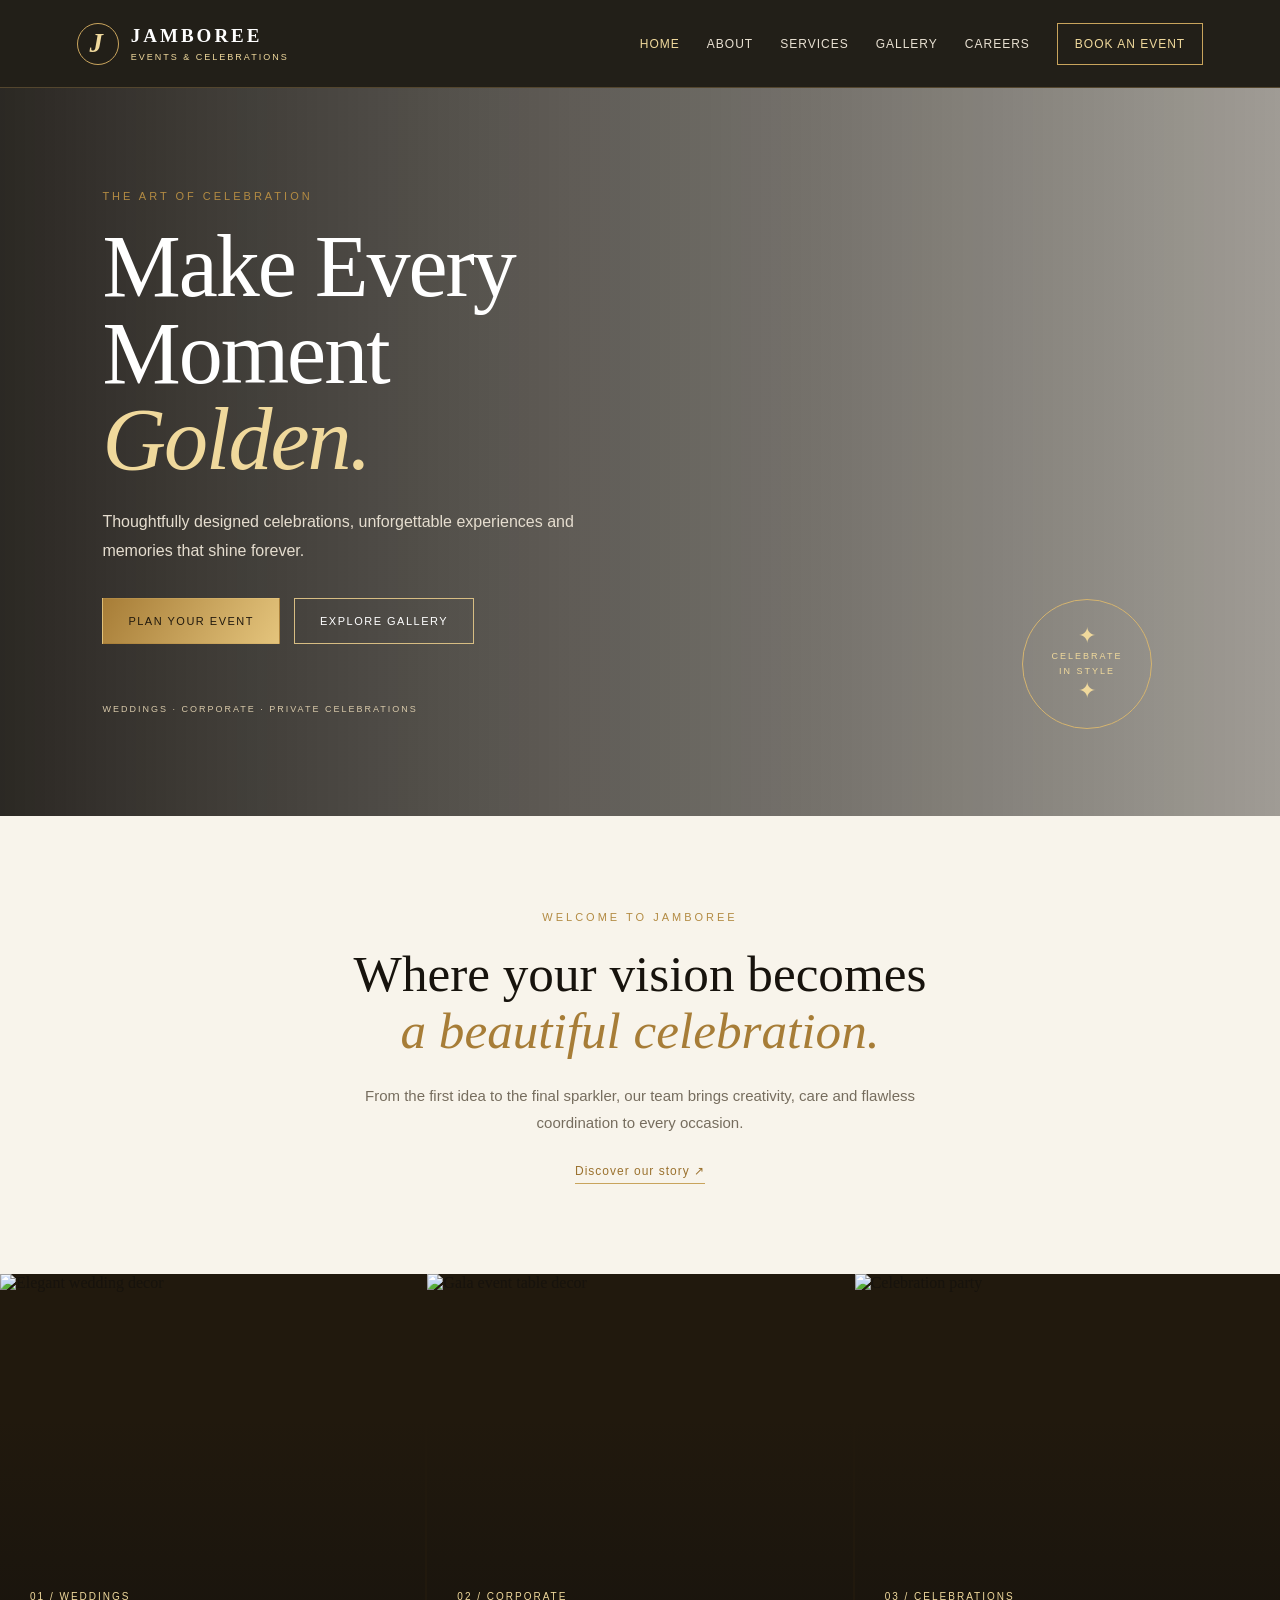
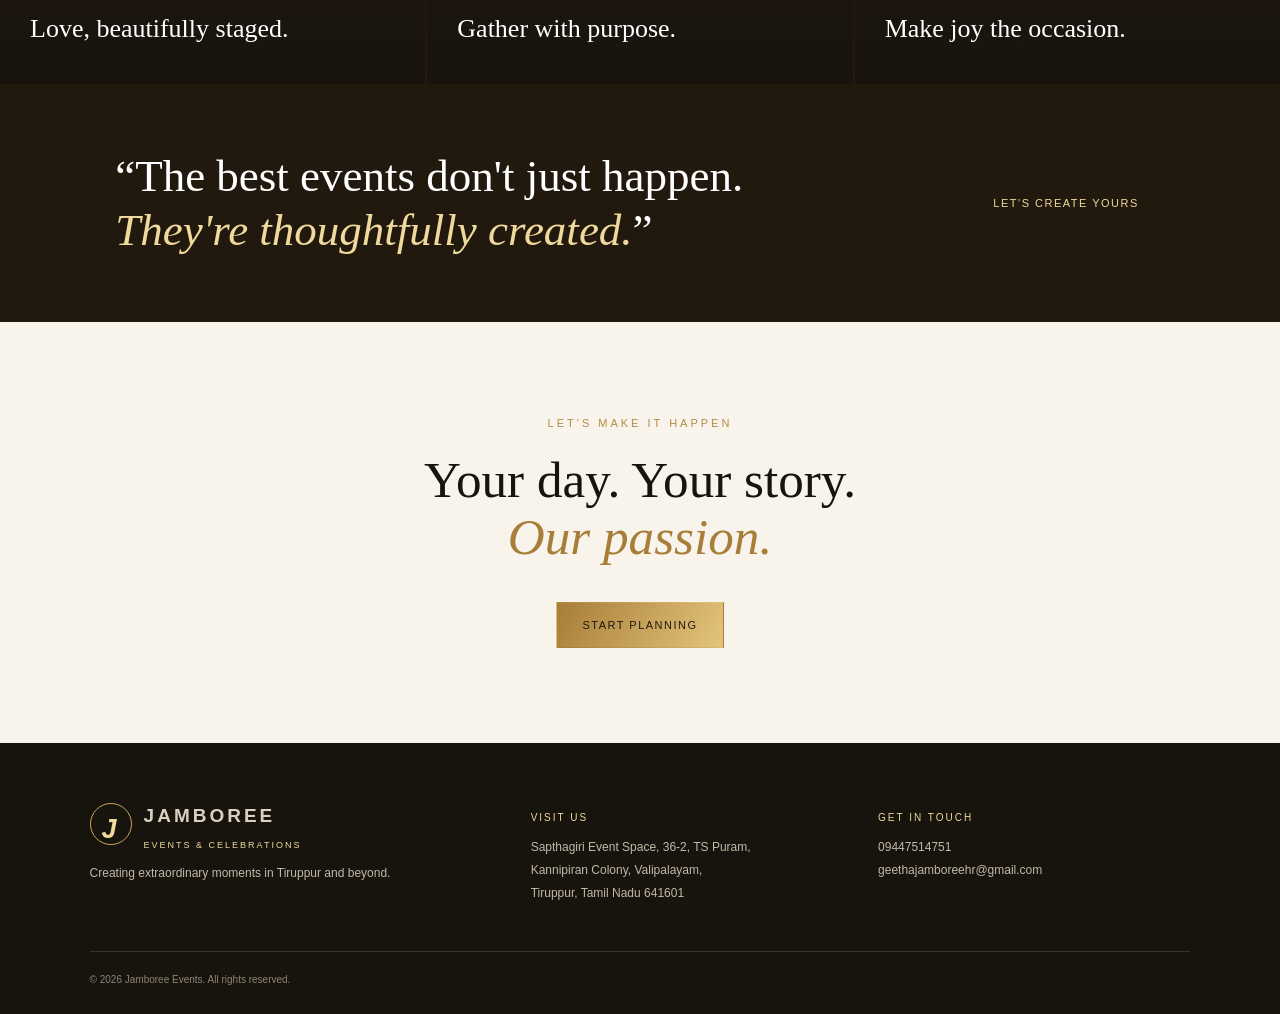
==== index.html @ 70dd2494 "Initial commit" ====
<!DOCTYPE html>
<html lang="en"><head><meta charset="UTF-8"><meta name="viewport" content="width=device-width, initial-scale=1.0"><title>Jamboree Events | Moments Made Magnificent</title><link rel="stylesheet" href="css/style.css"></head>
<body>
<header class="site-header"><a class="brand" href="index.html"><span class="brand-mark">J</span><span>JAMBOREE<small>EVENTS & CELEBRATIONS</small></span></a><button class="menu-toggle" aria-label="Open menu">☰</button><nav><a class="active" href="index.html">Home</a><a href="about.html">About</a><a href="services.html">Services</a><a href="gallery.html">Gallery</a><a href="careers.html">Careers</a><a class="nav-cta" href="booking.html">Book an Event</a></nav></header>
<main>
<section class="hero"><div class="hero-content"><p class="eyebrow">THE ART OF CELEBRATION</p><h1>Make Every Moment<br><em>Golden.</em></h1><p class="hero-copy">Thoughtfully designed celebrations, unforgettable experiences and memories that shine forever.</p><div class="hero-actions"><a class="btn btn-gold" href="booking.html">Plan Your Event</a><a class="btn btn-outline" href="gallery.html">Explore Gallery</a></div><div class="hero-note">WEDDINGS · CORPORATE · PRIVATE CELEBRATIONS</div></div><div class="hero-seal">✦<span>CELEBRATE<br>IN STYLE</span>✦</div></section>
<section class="intro section"><p class="eyebrow">WELCOME TO JAMBOREE</p><h2>Where your vision becomes<br><em>a beautiful celebration.</em></h2><p class="narrow">From the first idea to the final sparkler, our team brings creativity, care and flawless coordination to every occasion.</p><a class="text-link" href="about.html">Discover our story ↗</a></section>
<section class="feature-grid"><article class="feature-card"><img src="https://images.unsplash.com/photo-1519741497674-611481863552?auto=format&fit=crop&w=900&q=85" alt="Elegant wedding decor"><div><span>01 / WEDDINGS</span><h3>Love, beautifully staged.</h3></div></article><article class="feature-card"><img src="https://images.unsplash.com/photo-1511795409834-ef04bbd61622?auto=format&fit=crop&w=900&q=85" alt="Gala event table decor"><div><span>02 / CORPORATE</span><h3>Gather with purpose.</h3></div></article><article class="feature-card"><img src="https://images.unsplash.com/photo-1464207687429-7505649dae38?auto=format&fit=crop&w=900&q=85" alt="Celebration party"><div><span>03 / CELEBRATIONS</span><h3>Make joy the occasion.</h3></div></article></section>
<section class="quote-band"><p>“The best events don't just happen.<br><em>They're thoughtfully created.</em>”</p><a class="btn btn-dark" href="booking.html">Let's create yours</a></section>
<section class="section center"><p class="eyebrow">LET'S MAKE IT HAPPEN</p><h2>Your day. Your story.<br><em>Our passion.</em></h2><a class="btn btn-gold" href="booking.html">Start Planning</a></section>
</main><footer class="footer"><div><a class="brand" href="index.html"><span class="brand-mark">J</span><span>JAMBOREE<small>EVENTS & CELEBRATIONS</small></span></a><p>Creating extraordinary moments in Tiruppur and beyond.</p></div><div><h4>VISIT US</h4><p>Sapthagiri Event Space, 36-2, TS Puram,<br>Kannipiran Colony, Valipalayam,<br>Tiruppur, Tamil Nadu 641601</p></div><div><h4>GET IN TOUCH</h4><p><a href="tel:09447514751">09447514751</a><br><a href="mailto:geethajamboreehr@gmail.com">geethajamboreehr@gmail.com</a></p></div><div class="copyright">© 2026 Jamboree Events. All rights reserved.</div></footer><script src="js/main.js"></script></body></html>
---- css/style.css ----
:root{--ink:#17130d;--deep:#21190d;--gold:#c9a45c;--gold2:#f0d99c;--cream:#f8f4eb;--muted:#766d5e}*{box-sizing:border-box}html{scroll-behavior:smooth}body{margin:0;background:var(--cream);color:var(--ink);font-family:Georgia,'Times New Roman',serif}a{color:inherit;text-decoration:none}.site-header{height:88px;padding:0 6vw;display:flex;align-items:center;justify-content:space-between;background:#17130df2;color:#fff;position:sticky;top:0;z-index:20;border-bottom:1px solid #b9975b55}.brand{display:flex;align-items:center;gap:12px;font-size:19px;letter-spacing:3px;font-weight:bold}.brand small{display:block;font:9px Arial,sans-serif;letter-spacing:2px;color:var(--gold2);margin-top:5px}.brand-mark{width:42px;height:42px;border:1px solid var(--gold);border-radius:50%;display:grid;place-items:center;color:var(--gold2);font-size:27px;font-style:italic}nav{display:flex;align-items:center;gap:27px;font:12px Arial,sans-serif;letter-spacing:1px;text-transform:uppercase}nav a{color:#e9e1d2;transition:.2s}nav a:hover,nav a.active{color:var(--gold2)}.nav-cta{border:1px solid var(--gold);padding:13px 17px;color:var(--gold2)}.menu-toggle{display:none;background:none;color:white;border:1px solid var(--gold);padding:8px 12px;font-size:20px}.hero{min-height:660px;background:linear-gradient(90deg,rgba(15,12,8,.88),rgba(15,12,8,.38)),url('https://images.unsplash.com/photo-1519741497674-611481863552?auto=format&fit=crop&w=2000&q=90') center/cover;display:flex;align-items:center;padding:8vw;color:#fff;position:relative}.hero-content{max-width:700px}.eyebrow{font:11px Arial,sans-serif;letter-spacing:3px;color:#b38b43;text-transform:uppercase;margin:0 0 22px}.hero h1,.page-hero h1{font-size:clamp(48px,7vw,88px);line-height:.98;font-weight:normal;margin:0 0 25px;letter-spacing:-2px}.hero h1 em,.page-hero h1 em,h2 em,.quote-band em{color:var(--gold2);font-style:italic}.hero-copy{font:16px/1.8 Arial,sans-serif;color:#e5ddcf;max-width:490px}.hero-actions{display:flex;gap:14px;margin-top:32px;flex-wrap:wrap}.btn{display:inline-block;padding:16px 25px;font:11px Arial,sans-serif;letter-spacing:1.5px;text-transform:uppercase;border:1px solid transparent;cursor:pointer}.btn-gold{background:linear-gradient(120deg,#a77d37,#e4c47c);color:#21190d}.btn-outline{border-color:#d7bd83;color:#fff}.btn-dark{background:#21190d;color:#f0d99c}.hero-note{font:9px Arial,sans-serif;letter-spacing:2px;color:#d8c9aa;margin-top:60px}.hero-seal{position:absolute;right:10%;bottom:12%;width:130px;height:130px;border:1px solid #d5b46f;border-radius:50%;display:flex;flex-direction:column;align-items:center;justify-content:center;color:var(--gold2);font-size:22px}.hero-seal span{text-align:center;font:9px/1.6 Arial,sans-serif;letter-spacing:2px}.section{padding:95px 9vw}.intro{text-align:center}.intro h2,.section h2{font-size:clamp(34px,4vw,53px);font-weight:normal;line-height:1.12;margin:0 0 22px}.intro h2 em,.section h2 em{color:#a77d37}.narrow{max-width:600px;margin:0 auto 25px;color:var(--muted);font:15px/1.8 Arial,sans-serif}.text-link{color:#9b722f;border-bottom:1px solid #c9a45c;padding-bottom:5px;font:12px Arial,sans-serif;letter-spacing:1px}.feature-grid{display:grid;grid-template-columns:repeat(3,1fr);gap:2px;background:#21190d}.feature-card{height:410px;position:relative;overflow:hidden}.feature-card img{width:100%;height:100%;object-fit:cover;transition:transform .5s}.feature-card:hover img{transform:scale(1.06)}.feature-card:after{content:'';position:absolute;inset:35% 0 0;background:linear-gradient(transparent,#17130df0)}.feature-card div{position:absolute;z-index:1;bottom:30px;left:30px;color:#fff}.feature-card span{font:10px Arial,sans-serif;letter-spacing:2px;color:var(--gold2)}.feature-card h3{font-size:26px;font-weight:normal;margin:10px 0}.quote-band{background:#21190d;color:#fff;padding:65px 9vw;display:flex;align-items:center;justify-content:space-between;gap:30px}.quote-band p{font-size:clamp(28px,4vw,45px);line-height:1.2;margin:0}.center{text-align:center}.center .btn{margin-top:15px}.footer{background:#17130d;color:#d9d0c0;padding:55px 7vw 25px;display:grid;grid-template-columns:1.3fr 1fr 1fr;gap:35px;font:12px/1.9 Arial,sans-serif}.footer h4{font:10px Arial,sans-serif;color:var(--gold2);letter-spacing:2px}.footer p{color:#c3b9a7}.copyright{grid-column:1/-1;border-top:1px solid #ffffff22;padding-top:18px;color:#8f8575;font-size:10px}.page-hero{padding:100px 9vw 85px;background:radial-gradient(circle at 80% 20%,#5b4524,#21190d 60%);color:white}.page-hero h1{font-size:clamp(43px,6vw,72px);max-width:850px}.page-hero>p:last-child{font:15px Arial,sans-serif;color:#d2c6b0}.split{display:grid;grid-template-columns:1fr 1fr;gap:7vw;align-items:center}.split-img{width:100%;height:520px;object-fit:cover}.split p:not(.eyebrow){font:15px/1.9 Arial,sans-serif;color:var(--muted)}.split .btn{margin-top:20px}.stats{background:#e9dfca;padding:50px 9vw;display:grid;grid-template-columns:repeat(4,1fr);gap:20px}.stats div{border-left:1px solid #b99a60;padding-left:20px}.stats strong{display:block;font-size:38px;color:#a77d37;font-weight:normal}.stats span{font:12px Arial,sans-serif;color:#615746}.service-list{padding-top:30px}.service-list article{display:grid;grid-template-columns:70px 1fr 30px;gap:20px;padding:32px 0;border-bottom:1px solid #d7c9ae;align-items:start}.service-list article>span{color:#ad843f;font-size:25px}.service-list h2{font-size:30px;margin:0 0 10px}.service-list p{font:14px/1.8 Arial,sans-serif;color:var(--muted);max-width:700px;margin:0}.service-list b{color:#b38b43;font-size:22px}.gallery{display:grid;grid-template-columns:repeat(3,1fr);gap:22px}.gallery figure{margin:0;position:relative;background:#21190d;overflow:hidden}.gallery img{width:100%;height:330px;object-fit:cover;display:block;transition:transform .4s}.gallery figure:hover img{transform:scale(1.05)}.gallery figcaption{padding:15px 17px;color:#f0d99c;font-size:17px}.gallery-note{text-align:center;color:#8a7d68;font:11px Arial,sans-serif;padding:0 20px 50px}.career-layout,.booking-layout{display:grid;grid-template-columns:1fr 1fr;gap:7vw;align-items:start}.career-layout h2,.booking-layout h2{font-size:38px;font-weight:normal}.career-layout p,.career-layout li,.booking-layout p{font:14px/1.8 Arial,sans-serif;color:var(--muted)}.career-layout h3{font-size:20px;font-weight:normal;margin-top:30px}.career-layout ul{padding-left:20px}.job-type{color:#9b722f!important}.form-card{background:#fff;padding:35px;box-shadow:0 15px 50px #4b351410;border:1px solid #e9dfca}.form-card h2{font-size:30px;margin:0 0 25px}.form-card label{display:block;font:11px Arial,sans-serif;letter-spacing:.5px;color:#5d5140;margin-bottom:16px}.form-card input,.form-card select,.form-card textarea{display:block;width:100%;margin-top:8px;padding:13px;border:1px solid #ded4c2;background:#fcfaf6;font:13px Arial,sans-serif;color:#21190d;outline-color:#c9a45c}.form-card textarea{resize:vertical}.form-card .btn{width:100%;margin-top:5px}.form-card small{display:block;color:#887d6b;font:10px/1.6 Arial,sans-serif;margin-top:14px}.form-row{display:grid;grid-template-columns:1fr 1fr;gap:12px}.contact-line{border-bottom:1px solid #ded4c2;padding:16px 0}.contact-line span{display:block;color:#a77d37;font:10px Arial,sans-serif;letter-spacing:2px;margin-bottom:7px}.contact-line p,.contact-line a{margin:0;color:#554b3d;font:14px/1.6 Arial,sans-serif}.booking-layout .text-link{display:inline-block;margin-top:25px}@media(max-width:900px){nav{gap:13px;font-size:10px}.site-header{padding:0 4vw}.gallery{grid-template-columns:repeat(2,1fr)}.feature-card{height:330px}.hero-seal{right:5%;width:100px;height:100px}}@media(max-width:700px){.site-header{height:74px}.menu-toggle{display:block}nav{display:none;position:absolute;top:74px;left:0;right:0;background:#17130d;padding:22px;flex-direction:column;align-items:stretch}nav.open{display:flex}nav a{padding:9px}.hero{min-height:590px;padding:12vw 7vw}.hero-seal{display:none}.feature-grid{grid-template-columns:1fr}.feature-card{height:340px}.quote-band{display:block}.quote-band .btn{margin-top:25px}.footer{grid-template-columns:1fr;gap:15px}.copyright{grid-column:auto}.split,.career-layout,.booking-layout{grid-template-columns:1fr}.split-img{height:330px}.stats{grid-template-columns:repeat(2,1fr);gap:30px}.gallery{grid-template-columns:1fr}.gallery img{height:300px}.section{padding:65px 7vw}.page-hero{padding:75px 7vw}.service-list article{grid-template-columns:42px 1fr 20px;gap:10px}.service-list h2{font-size:24px}.form-card{padding:25px 20px}.form-row{grid-template-columns:1fr}}
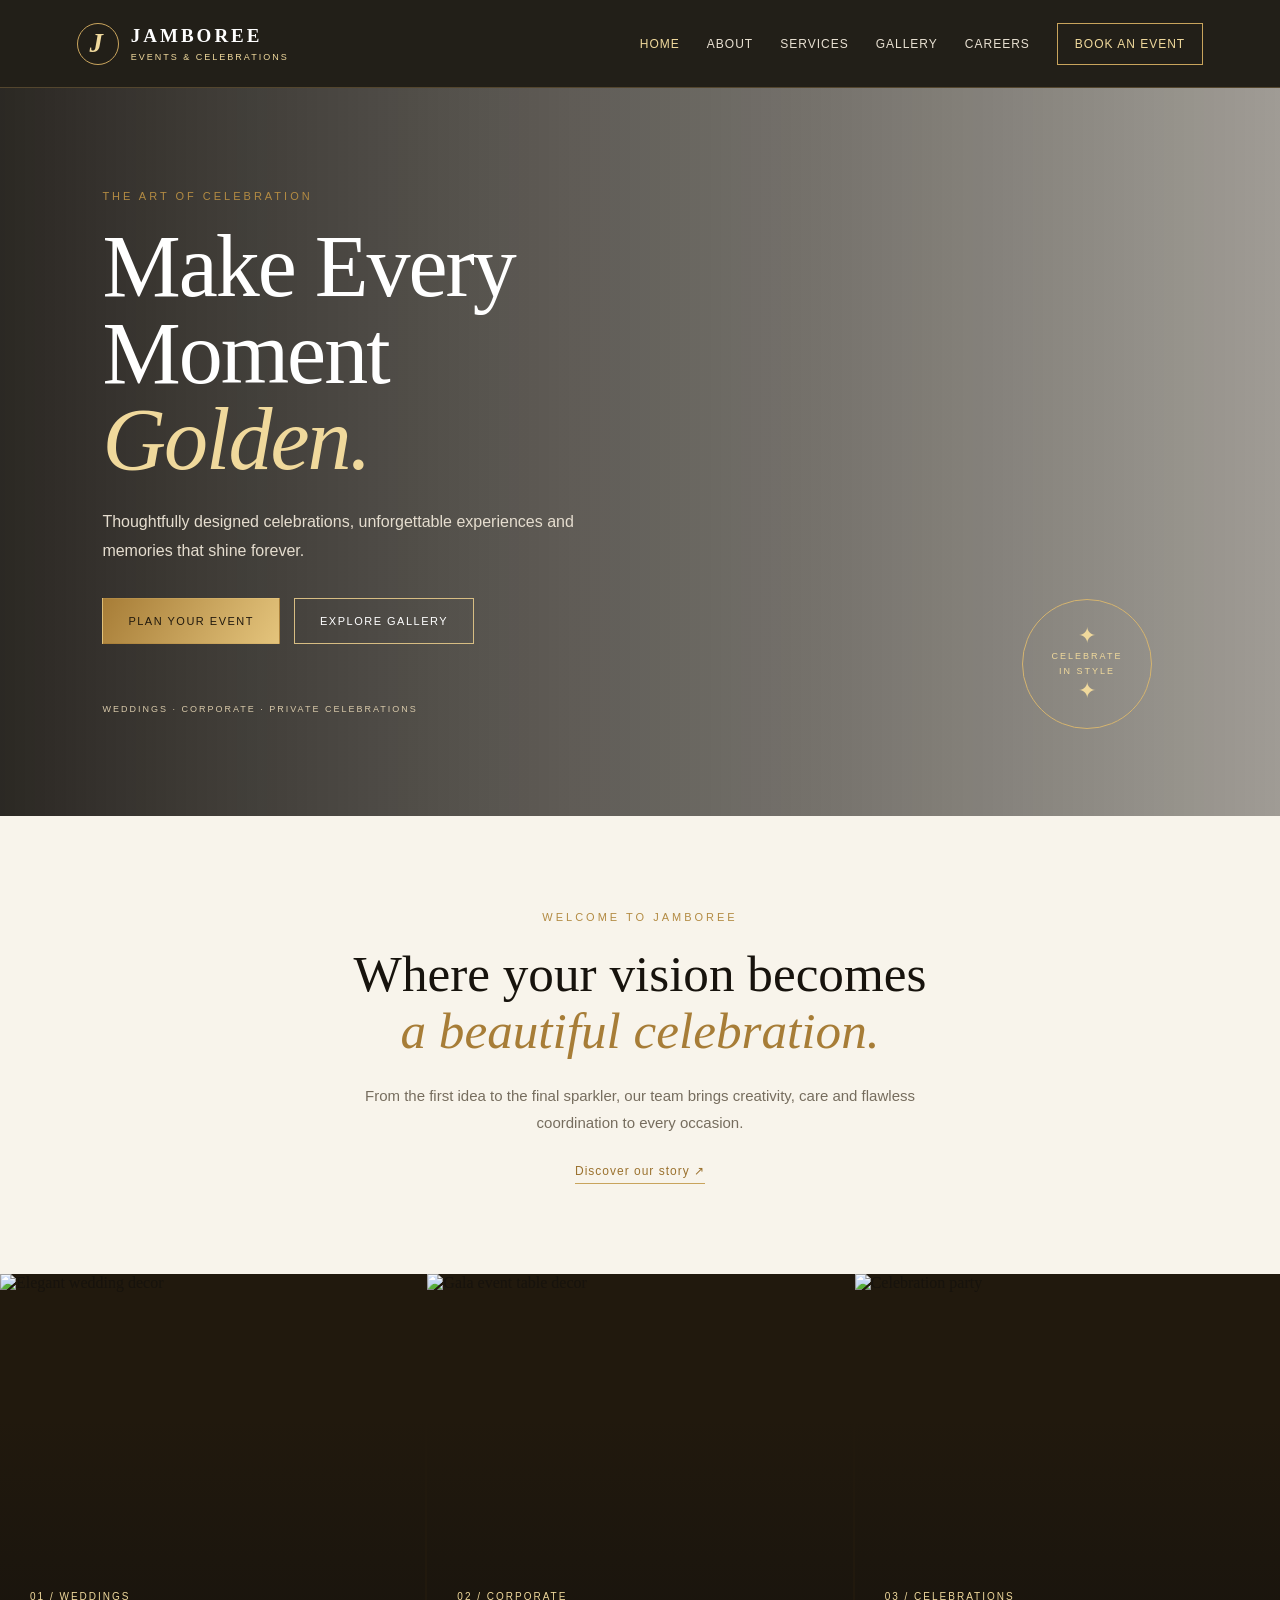
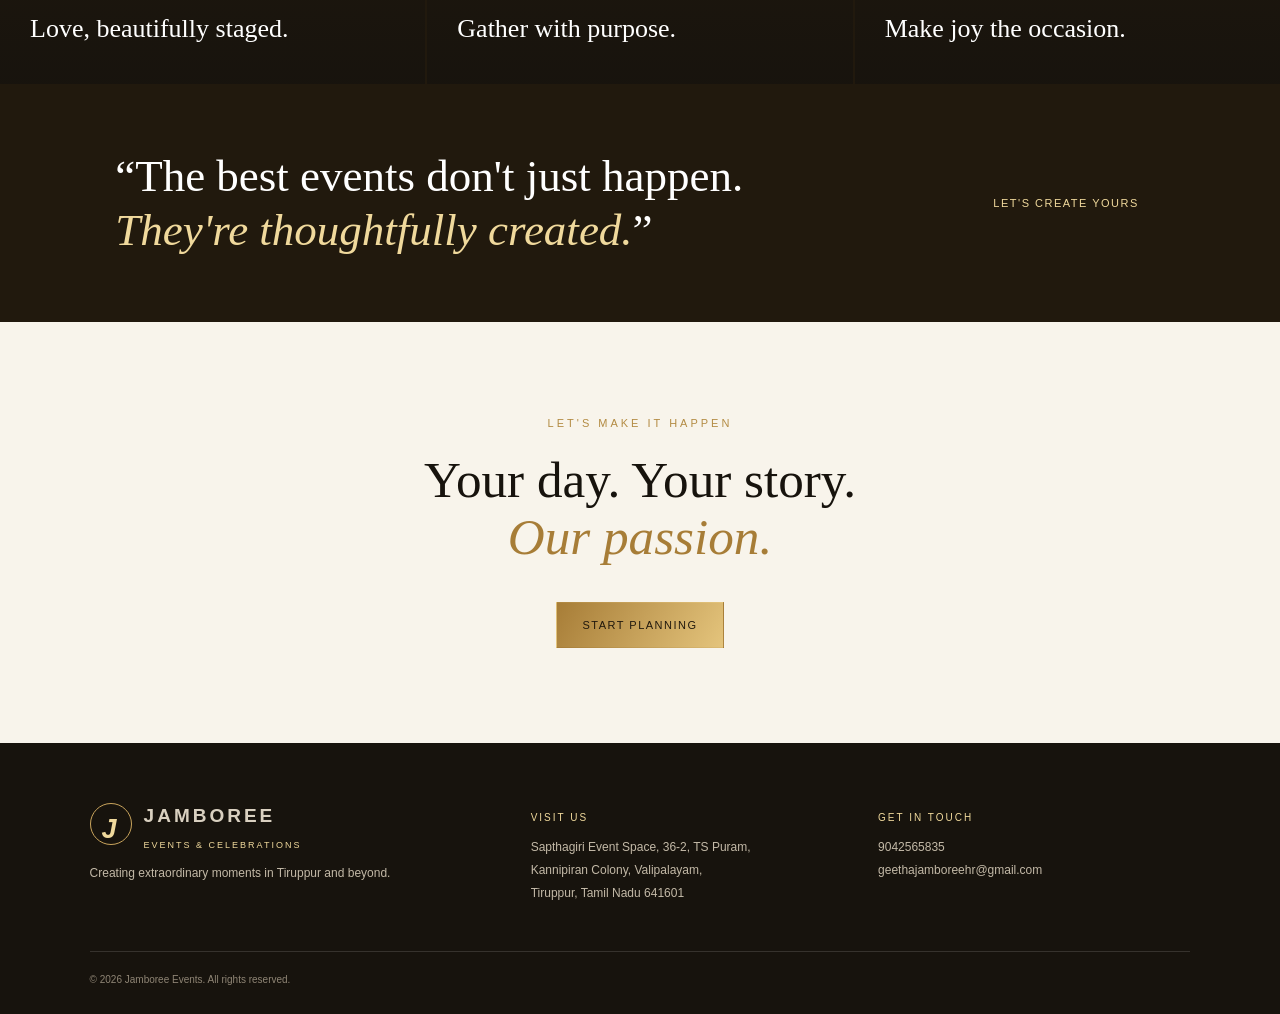
==== commit 74378880: "Fix contact phone number in footer Updated contact phone number in the footer section." ====
--- a/index.html
+++ b/index.html
@@ -8,4 +8,4 @@
 <section class="feature-grid"><article class="feature-card"><img src="https://images.unsplash.com/photo-1519741497674-611481863552?auto=format&fit=crop&w=900&q=85" alt="Elegant wedding decor"><div><span>01 / WEDDINGS</span><h3>Love, beautifully staged.</h3></div></article><article class="feature-card"><img src="https://images.unsplash.com/photo-1511795409834-ef04bbd61622?auto=format&fit=crop&w=900&q=85" alt="Gala event table decor"><div><span>02 / CORPORATE</span><h3>Gather with purpose.</h3></div></article><article class="feature-card"><img src="https://images.unsplash.com/photo-1464207687429-7505649dae38?auto=format&fit=crop&w=900&q=85" alt="Celebration party"><div><span>03 / CELEBRATIONS</span><h3>Make joy the occasion.</h3></div></article></section>
 <section class="quote-band"><p>“The best events don't just happen.<br><em>They're thoughtfully created.</em>”</p><a class="btn btn-dark" href="booking.html">Let's create yours</a></section>
 <section class="section center"><p class="eyebrow">LET'S MAKE IT HAPPEN</p><h2>Your day. Your story.<br><em>Our passion.</em></h2><a class="btn btn-gold" href="booking.html">Start Planning</a></section>
-</main><footer class="footer"><div><a class="brand" href="index.html"><span class="brand-mark">J</span><span>JAMBOREE<small>EVENTS & CELEBRATIONS</small></span></a><p>Creating extraordinary moments in Tiruppur and beyond.</p></div><div><h4>VISIT US</h4><p>Sapthagiri Event Space, 36-2, TS Puram,<br>Kannipiran Colony, Valipalayam,<br>Tiruppur, Tamil Nadu 641601</p></div><div><h4>GET IN TOUCH</h4><p><a href="tel:09447514751">09447514751</a><br><a href="mailto:geethajamboreehr@gmail.com">geethajamboreehr@gmail.com</a></p></div><div class="copyright">© 2026 Jamboree Events. All rights reserved.</div></footer><script src="js/main.js"></script></body></html>+</main><footer class="footer"><div><a class="brand" href="index.html"><span class="brand-mark">J</span><span>JAMBOREE<small>EVENTS & CELEBRATIONS</small></span></a><p>Creating extraordinary moments in Tiruppur and beyond.</p></div><div><h4>VISIT US</h4><p>Sapthagiri Event Space, 36-2, TS Puram,<br>Kannipiran Colony, Valipalayam,<br>Tiruppur, Tamil Nadu 641601</p></div><div><h4>GET IN TOUCH</h4><p><a href="tel:9042565835">9042565835</a><br><a href="mailto:geethajamboreehr@gmail.com">geethajamboreehr@gmail.com</a></p></div><div class="copyright">© 2026 Jamboree Events. All rights reserved.</div></footer><script src="js/main.js"></script></body></html>
